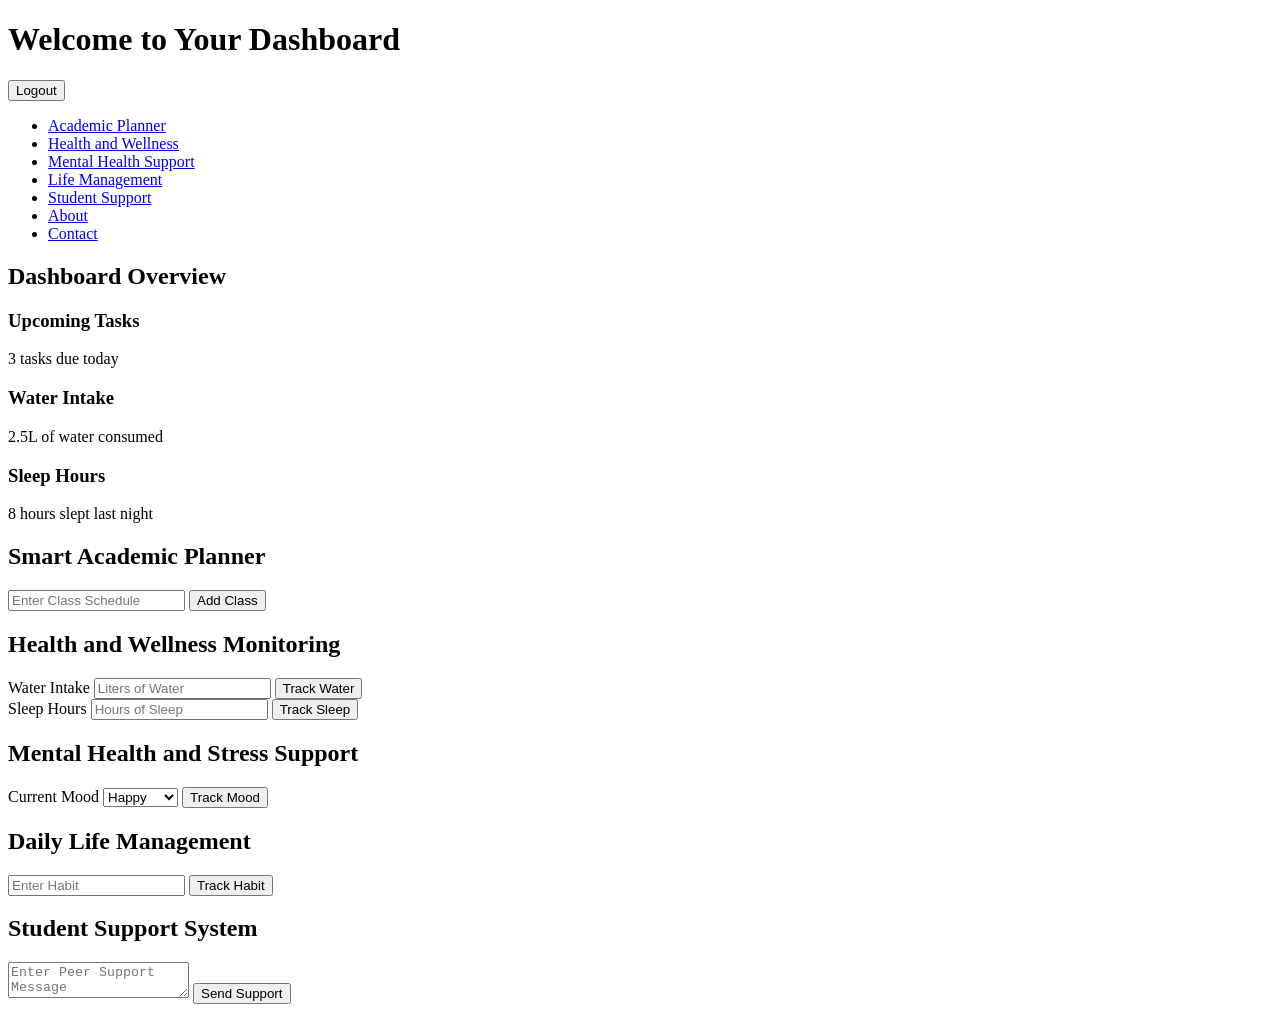
==== dashboard.html @ 14678f12 "Create dashboard.html" ====
<!DOCTYPE html>
<html lang="en">
<head>
    <meta charset="UTF-8">
    <meta name="viewport" content="width=device-width, initial-scale=1.0">
    <title>Dashboard | Student Life & Wellness Planner</title>
    <link rel="stylesheet" href="style.css">
</head>
<body>
    <header>
        <div class="container">
            <h1>Welcome to Your Dashboard</h1>
            <button onclick="logout()">Logout</button>
        </div>
    </header>

    <div class="sidebar">
        <ul>
            <li><a href="#academic-planner">Academic Planner</a></li>
            <li><a href="#health-monitoring">Health and Wellness</a></li>
            <li><a href="#mental-health">Mental Health Support</a></li>
            <li><a href="#daily-life">Life Management</a></li>
            <li><a href="#student-support">Student Support</a></li>
            <li><a href="about.html">About</a></li>
            <li><a href="contact.html">Contact</a></li>
        </ul>
    </div>

    <div class="main-content">
        <section id="dashboard-summary">
            <h2>Dashboard Overview</h2>
            <div class="cards-container">
                <div class="card">
                    <h3>Upcoming Tasks</h3>
                    <p>3 tasks due today</p>
                </div>
                <div class="card">
                    <h3>Water Intake</h3>
                    <p>2.5L of water consumed</p>
                </div>
                <div class="card">
                    <h3>Sleep Hours</h3>
                    <p>8 hours slept last night</p>
                </div>
            </div>
        </section>

        <section id="academic-planner">
            <h2>Smart Academic Planner</h2>
            <div>
                <input type="text" id="classSchedule" placeholder="Enter Class Schedule">
                <button onclick="addClass()">Add Class</button>
            </div>
        </section>

        <section id="health-monitoring">
            <h2>Health and Wellness Monitoring</h2>
            <div>
                <label>Water Intake</label>
                <input type="number" id="waterIntake" placeholder="Liters of Water">
                <button onclick="trackWater()">Track Water</button>
            </div>
            <div>
                <label>Sleep Hours</label>
                <input type="number" id="sleepHours" placeholder="Hours of Sleep">
                <button onclick="trackSleep()">Track Sleep</button>
            </div>
        </section>

        <section id="mental-health">
            <h2>Mental Health and Stress Support</h2>
            <div>
                <label>Current Mood</label>
                <select id="moodSelect">
                    <option value="Happy">Happy</option>
                    <option value="Sad">Sad</option>
                    <option value="Stressed">Stressed</option>
                    <option value="Relaxed">Relaxed</option>
                </select>
                <button onclick="trackMood()">Track Mood</button>
            </div>
        </section>

        <section id="daily-life">
            <h2>Daily Life Management</h2>
            <div>
                <input type="text" id="habitInput" placeholder="Enter Habit">
                <button onclick="trackHabit()">Track Habit</button>
            </div>
        </section>

        <section id="student-support">
            <h2>Student Support System</h2>
            <div>
                <textarea id="peerSupport" placeholder="Enter Peer Support Message"></textarea>
                <button onclick="sendPeerSupport()">Send Support</button>
            </div>
        </section>
    </div>

    <script src="script.js"></script>
</body>
</html>
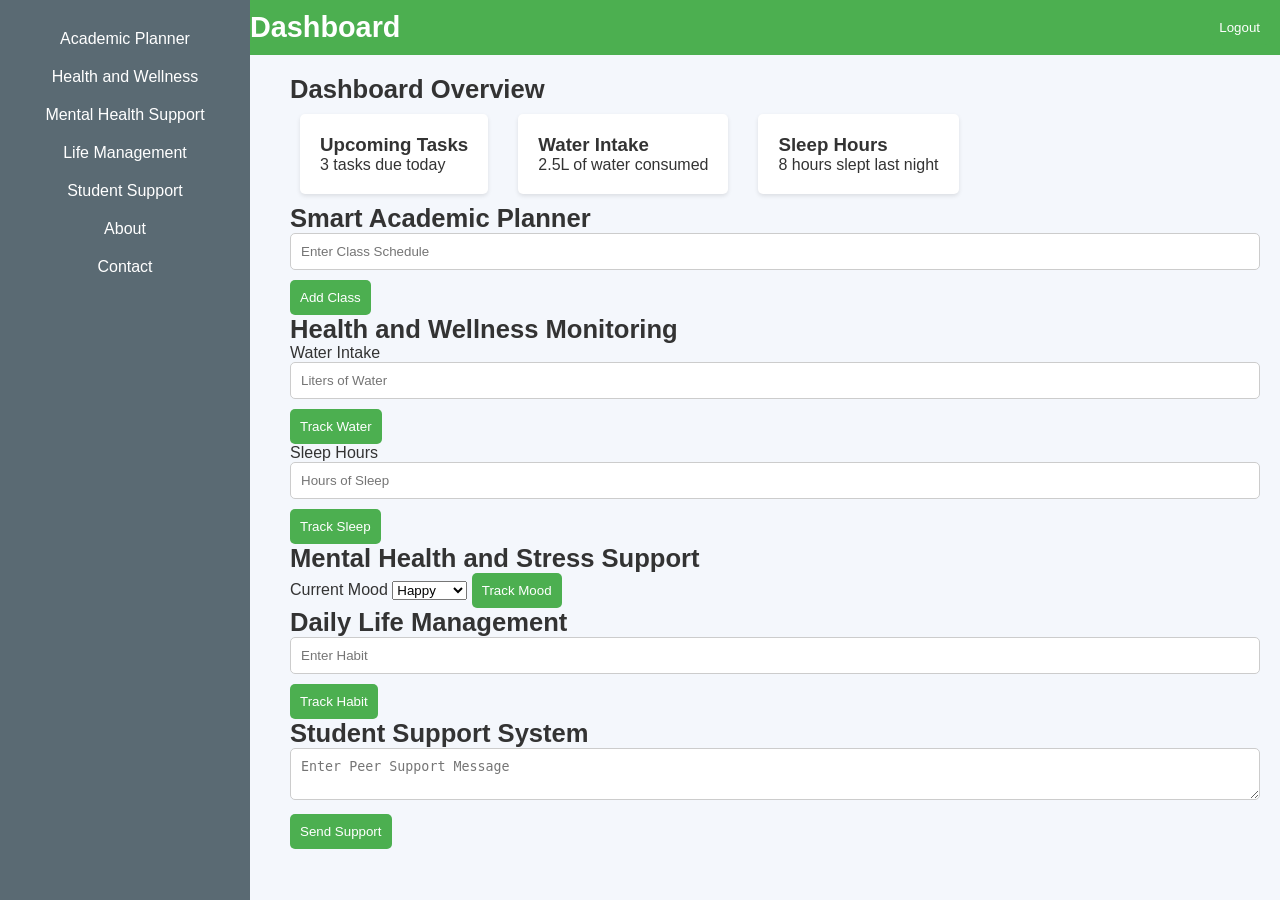
==== commit a0e6a7d1: "Update dashboard.html" ====
--- a/dashboard.html
+++ b/dashboard.html
@@ -3,7 +3,7 @@
 <head>
     <meta charset="UTF-8">
     <meta name="viewport" content="width=device-width, initial-scale=1.0">
-    <title>Dashboard | Student Life & Wellness Planner</title>
+    <title>Home | Student Life & Wellness Planner</title>
     <link rel="stylesheet" href="style.css">
 </head>
 <body>
@@ -27,6 +27,7 @@
     </div>
 
     <div class="main-content">
+        <!-- Dashboard Summary -->
         <section id="dashboard-summary">
             <h2>Dashboard Overview</h2>
             <div class="cards-container">
@@ -45,6 +46,7 @@
             </div>
         </section>
 
+        <!-- Features -->
         <section id="academic-planner">
             <h2>Smart Academic Planner</h2>
             <div>
--- a/style.css
+++ b/style.css
@@ -0,0 +1,112 @@
+* {
+    margin: 0;
+    padding: 0;
+    box-sizing: border-box;
+}
+
+body {
+    font-family: Arial, sans-serif;
+    background-color: #f4f7fc;
+    color: #333;
+}
+
+header {
+    background-color: #4CAF50;
+    color: white;
+    padding: 10px;
+}
+
+header .container {
+    display: flex;
+    justify-content: space-between;
+    align-items: center;
+}
+
+header h1 {
+    font-size: 1.8rem;
+}
+
+.sidebar {
+    width: 250px;
+    background-color: #5a6a73;
+    color: white;
+    padding-top: 20px;
+    position: fixed;
+    height: 100%;
+    top: 0;
+}
+
+.sidebar ul {
+    list-style-type: none;
+}
+
+.sidebar ul li {
+    padding: 10px;
+    text-align: center;
+}
+
+.sidebar ul li a {
+    color: white;
+    text-decoration: none;
+    display: block;
+}
+
+.sidebar ul li:hover {
+    background-color: #4CAF50;
+}
+
+.main-content {
+    margin-left: 270px;
+    padding: 20px;
+}
+
+h2 {
+    font-size: 1.6rem;
+}
+
+.card {
+    background-color: #fff;
+    padding: 20px;
+    margin: 10px;
+    border-radius: 5px;
+    box-shadow: 0 2px 4px rgba(0, 0, 0, 0.1);
+}
+
+.cards-container {
+    display: flex;
+    gap: 10px;
+}
+
+button {
+    padding: 10px;
+    background-color: #4CAF50;
+    color: white;
+    border: none;
+    cursor: pointer;
+    border-radius: 5px;
+}
+
+button:hover {
+    background-color: #45a049;
+}
+
+input, textarea {
+    width: 100%;
+    padding: 10px;
+    margin-bottom: 10px;
+    border-radius: 5px;
+    border: 1px solid #ccc;
+}
+
+.logout-btn {
+    background-color: #d9534f;
+    padding: 10px;
+    color: white;
+    border: none;
+    cursor: pointer;
+    border-radius: 5px;
+}
+
+.logout-btn:hover {
+    background-color: #c9302c;
+}
